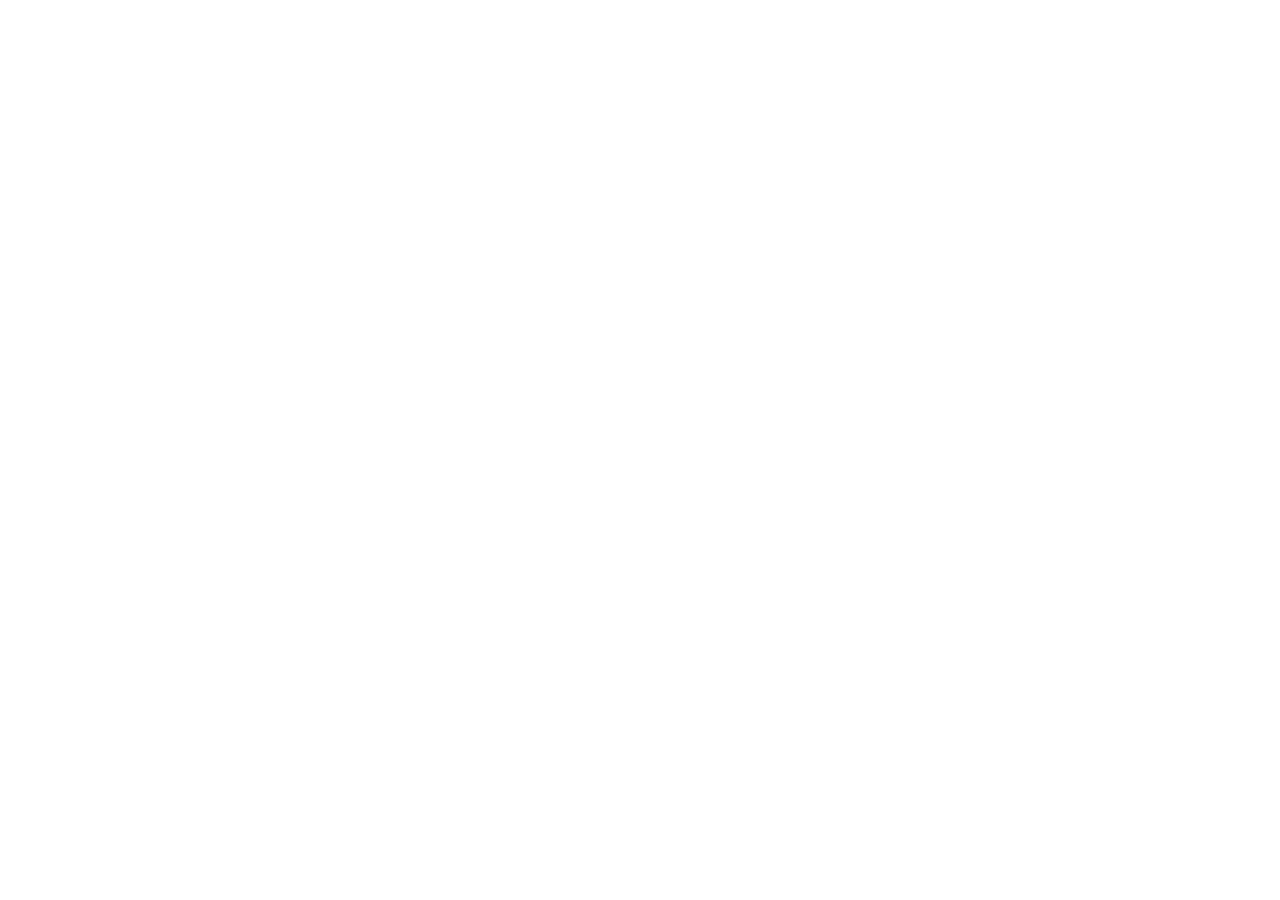
==== index.html @ 02d19cac "Primera Estructuracion (MVP, FASE 1 Y 2)" ====
<!DOCTYPE html>
<html lang="en">

<head>
    <meta charset="UTF-8">
    <meta name="viewport" content="width=device-width, initial-scale=1.0">
    <title>Sistema-Inventario-Ventas</title>
</head>

<body>

</body>

</html>
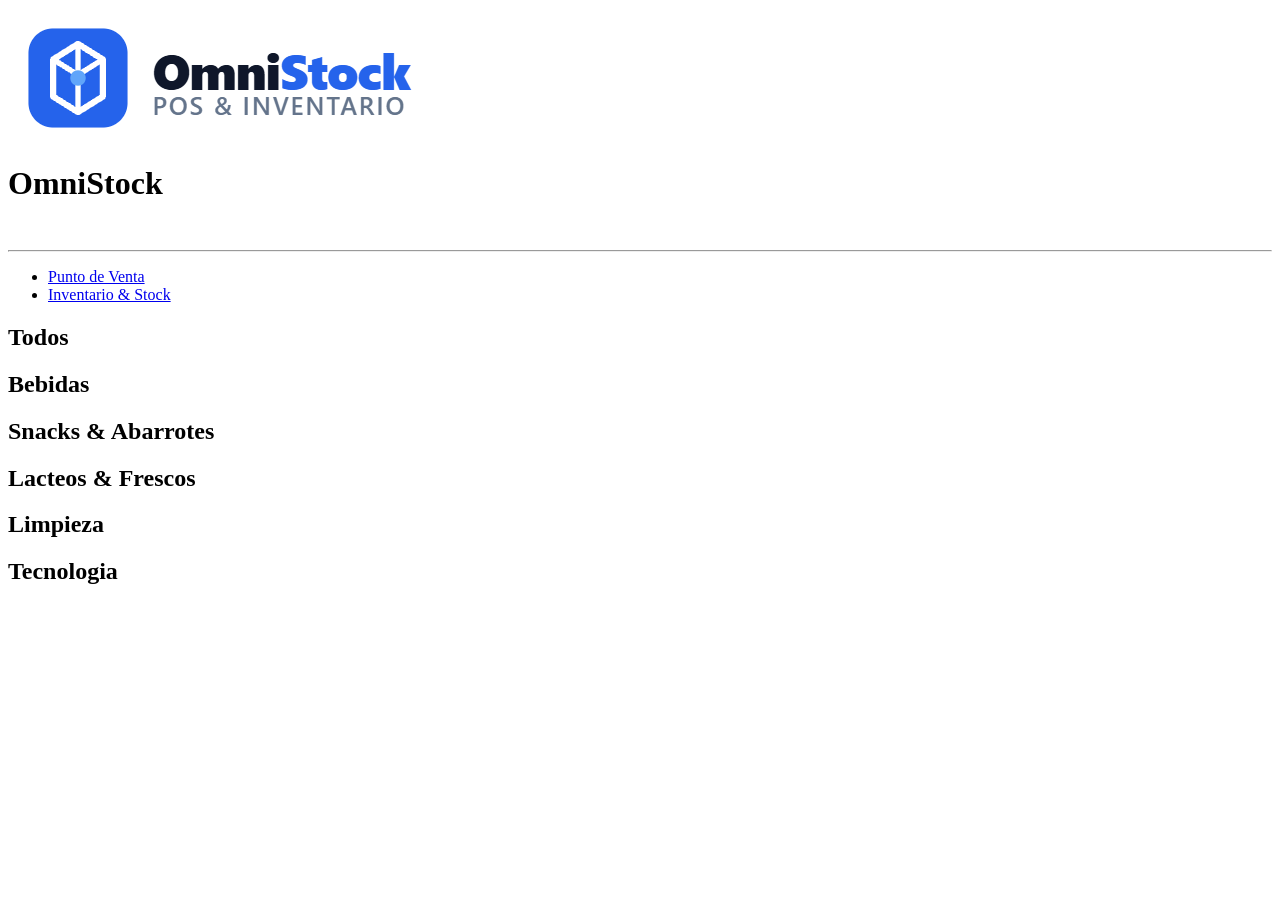
==== commit 67cefdd1: "estructura basica del index, y creacion del inventario.html y styles.css" ====
--- a/index.html
+++ b/index.html
@@ -2,12 +2,54 @@
 <html lang="en">
 
 <head>
+    <link rel="stylesheet" href="styles.css">
     <meta charset="UTF-8">
     <meta name="viewport" content="width=device-width, initial-scale=1.0">
-    <title>Sistema-Inventario-Ventas</title>
+    <title>OmniStock POS & VENTA</title>
 </head>
 
 <body>
+    <header>
+        <img src="assets/icons/logo.png" alt="logo-OmniStock">
+        <h1><b>OmniStock</b></h1><br>
+
+        <hr>
+        <ul>
+            <li><a href="index.html">Punto de Venta</a><br></li>
+            <li><a href="inventario.html">Inventario & Stock</a><br></li>
+        </ul>
+    </header>
+
+    <main>
+        <section>
+
+            <article>
+                <h2>Todos</h2>
+            </article>
+
+            <article>
+                <h2>Bebidas</h2>
+            </article>
+
+            <article>
+                <h2>Snacks & Abarrotes</h2>
+            </article>
+
+            <article>
+                <h2>Lacteos & Frescos</h2>
+            </article>
+
+            <article>
+                <h2>Limpieza</h2>
+            </article>
+
+            <article>
+                <h2>Tecnologia</h2>
+            </article>
+
+        </section>
+
+    </main>
 
 </body>
 
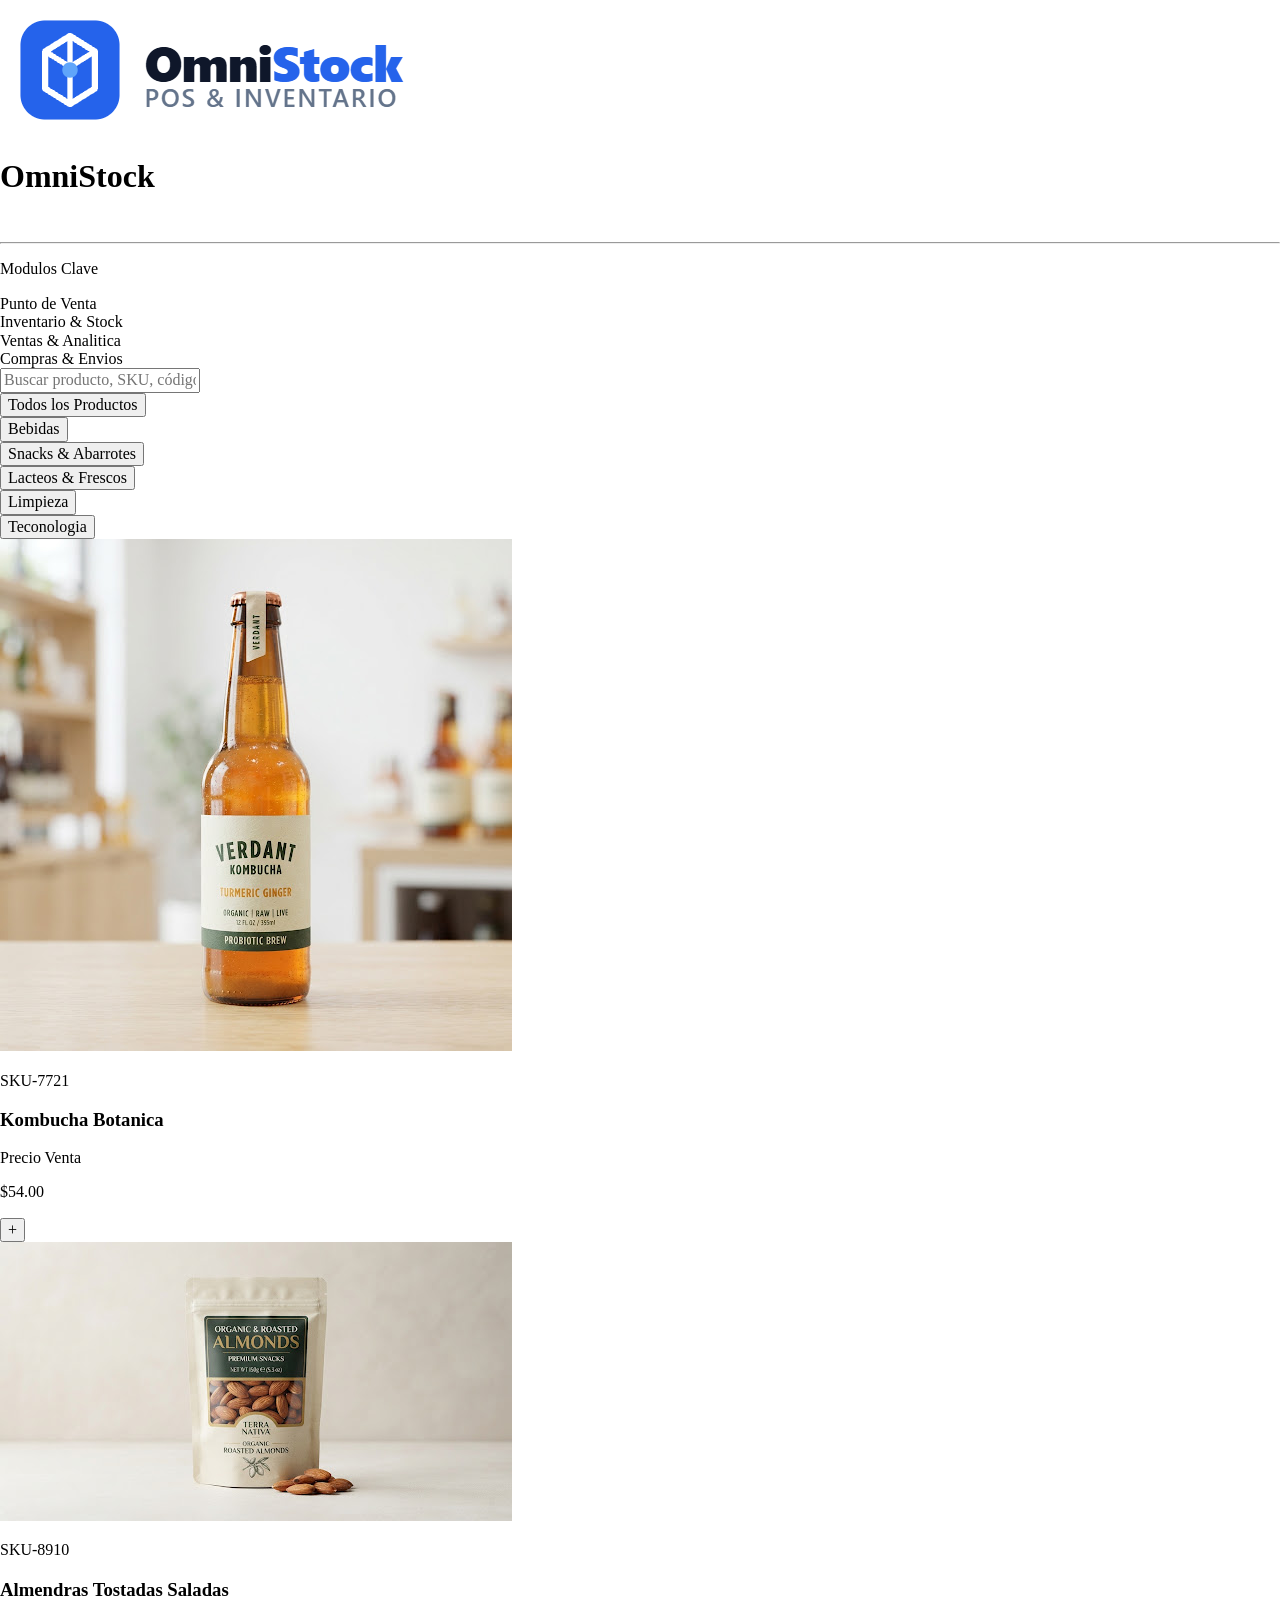
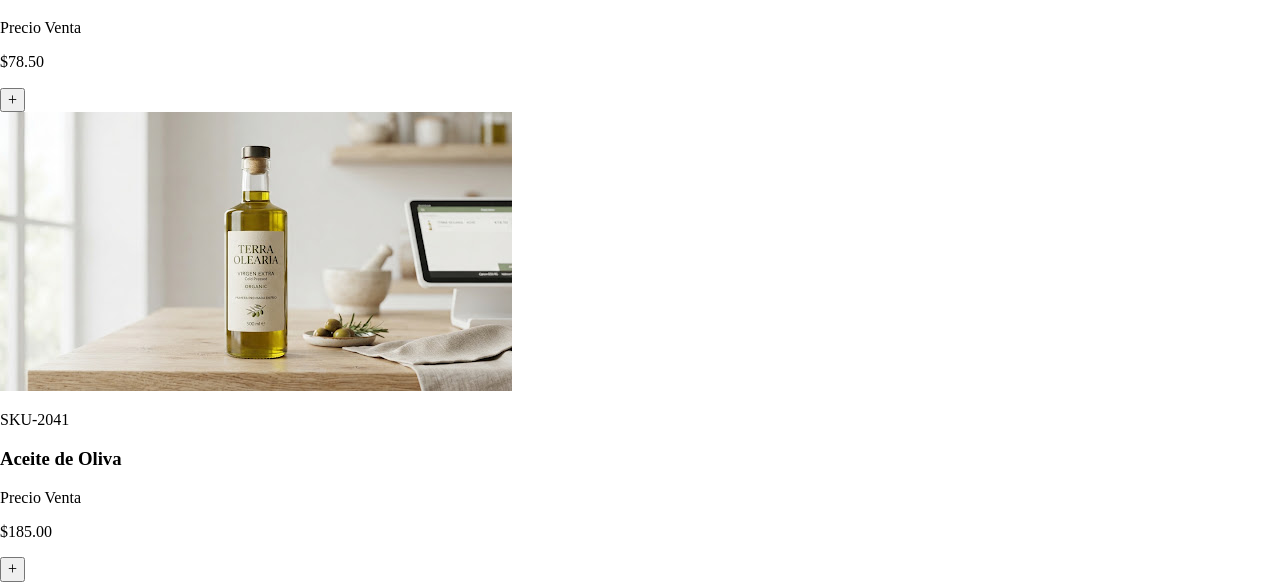
==== commit 1cfde106: "agregamiento de productos en el index, creacion del normilize.css" ====
--- a/index.html
+++ b/index.html
@@ -2,52 +2,83 @@
 <html lang="en">
 
 <head>
-    <link rel="stylesheet" href="styles.css">
+    <link rel="stylesheet" href="assets/css/normalize.css">
+    <link rel="stylesheet" href="assets/css/styles.css">
     <meta charset="UTF-8">
     <meta name="viewport" content="width=device-width, initial-scale=1.0">
     <title>OmniStock POS & VENTA</title>
 </head>
 
 <body>
-    <header>
-        <img src="assets/icons/logo.png" alt="logo-OmniStock">
+    <aside>
+        <img src="assets/img/icons/logo.png" alt="logo-OmniStock">
         <h1><b>OmniStock</b></h1><br>
 
         <hr>
         <ul>
+            <p>Modulos Clave</p>
             <li><a href="index.html">Punto de Venta</a><br></li>
             <li><a href="inventario.html">Inventario & Stock</a><br></li>
+            <li><a href="ventas.html">Ventas & Analitica</a></li>
+            <li><a href="compras.html">Compras & Envio</a>s</li>
         </ul>
+    </aside>
+
+    <header>
+        <input type="text" placeholder="Buscar producto, SKU, código de barras">
+
     </header>
 
     <main>
         <section>
+            <ul>
+                <li><button>Todos los Productos</button></li>
+                <li><button>Bebidas</button></li>
+                <li><button>Snacks & Abarrotes</button></li>
+                <li><button>Lacteos & Frescos</button></li>
+                <li><button>Limpieza</button></li>
+                <li><button>Teconologia</button></li>
+            </ul>
+        </section>
 
-            <article>
-                <h2>Todos</h2>
-            </article>
+        <section>
+            <div>
+                <img src="assets/img/kombucha.jpg" alt="Kombucha">
+                <p>SKU-7721</p>
+                <h3>Kombucha Botanica</h3>
 
-            <article>
-                <h2>Bebidas</h2>
-            </article>
+                <div>
+                    <p>Precio Venta</p>
+                    <p>$54.00</p>
+                    <button>+</button>
+                </div>
+            </div>
 
-            <article>
-                <h2>Snacks & Abarrotes</h2>
-            </article>
+            <div>
+                <img src="assets/img/almendras.jpg" alt="Almendras">
+                <p>SKU-8910</p>
+                <h3>Almendras Tostadas Saladas</h3>
 
-            <article>
-                <h2>Lacteos & Frescos</h2>
-            </article>
+                <div>
+                    <p>Precio Venta</p>
+                    <p>$78.50</p>
+                    <button>+</button>
+                </div>
+            </div>
 
-            <article>
-                <h2>Limpieza</h2>
-            </article>
+            <div>
+                <img src="assets/img/terraOlearia.jpg" alt="Aceite de Oliva">
+                <p>SKU-2041</p>
+                <h3>Aceite de Oliva</h3>
 
-            <article>
-                <h2>Tecnologia</h2>
-            </article>
+                <div>
+                    <P>Precio Venta</P>
+                    <p>$185.00</p>
+                    <button>+</button>
+                </div>
+            </div>
+        </section>
 
-        </section>
 
     </main>
 
--- a/assets/css/styles.css
+++ b/assets/css/styles.css
@@ -0,0 +1,14 @@
+* {
+    box-sizing: border-box;
+}
+
+ul {
+    list-style: none;
+    padding: 0;
+    margin: 0;
+}
+
+a {
+    text-decoration: none;
+    color: inherit;
+}
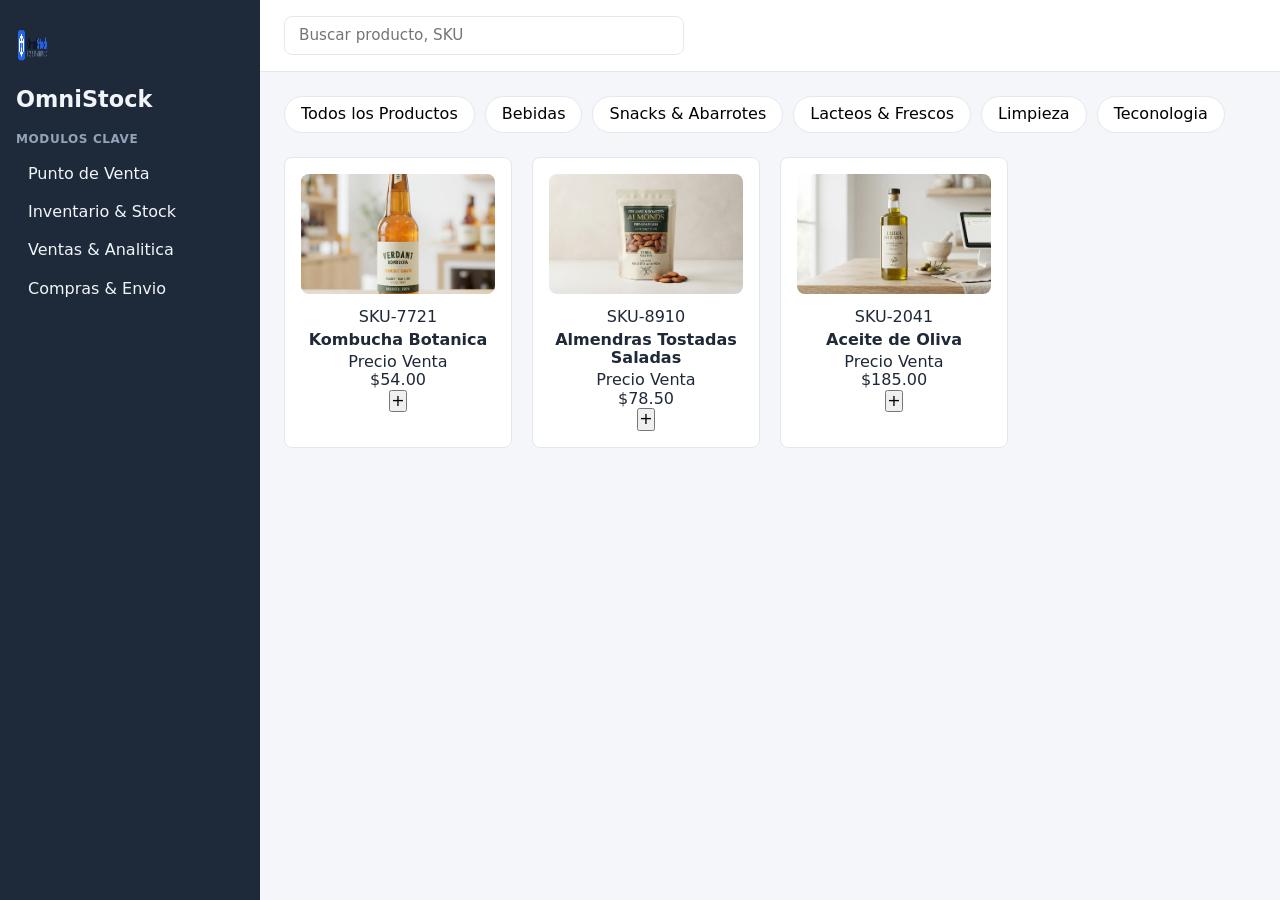
==== commit 0e603e45: "css del index empezado y agrego de clases en el index" ====
--- a/index.html
+++ b/index.html
@@ -12,75 +12,75 @@
 <body>
     <aside>
         <img src="assets/img/icons/logo.png" alt="logo-OmniStock">
-        <h1><b>OmniStock</b></h1><br>
+        <h1 id="tituloPagina"><b>OmniStock</b></h1>
 
-        <hr>
+        <h2 class="menu-titulo">Modulos Clave</h2>
         <ul>
-            <p>Modulos Clave</p>
-            <li><a href="index.html">Punto de Venta</a><br></li>
-            <li><a href="inventario.html">Inventario & Stock</a><br></li>
-            <li><a href="ventas.html">Ventas & Analitica</a></li>
-            <li><a href="compras.html">Compras & Envio</a>s</li>
+            <li class="modulos"><a href="index.html">Punto de Venta</a></li>
+            <li class="modulos"><a href="inventario.html">Inventario & Stock</a></li>
+            <li class="modulos"><a href="ventas.html">Ventas & Analitica</a></li>
+            <li class="modulos"><a href="compras.html">Compras & Envio</a></li>
         </ul>
     </aside>
 
-    <header>
-        <input type="text" placeholder="Buscar producto, SKU, código de barras">
+    <div class="contenido">
+        <header>
+            <input class="buscador" type="text" placeholder="Buscar producto, SKU">
+        </header>
 
-    </header>
+        <main>
+            <section>
+                <ul class="lista-categorias">
+                    <li><button class="categoria-btn">Todos los Productos</button></li>
+                    <li><button class="categoria-btn">Bebidas</button></li>
+                    <li><button class="categoria-btn">Snacks & Abarrotes</button></li>
+                    <li><button class="categoria-btn">Lacteos & Frescos</button></li>
+                    <li><button class="categoria-btn">Limpieza</button></li>
+                    <li><button class="categoria-btn">Teconologia</button></li>
+                </ul>
+            </section>
 
-    <main>
-        <section>
-            <ul>
-                <li><button>Todos los Productos</button></li>
-                <li><button>Bebidas</button></li>
-                <li><button>Snacks & Abarrotes</button></li>
-                <li><button>Lacteos & Frescos</button></li>
-                <li><button>Limpieza</button></li>
-                <li><button>Teconologia</button></li>
-            </ul>
-        </section>
+            <section class="grid-productos">
+                <div class="producto-card">
+                    <img src="assets/img/kombucha.jpg" alt="Kombucha">
+                    <p>SKU-7721</p>
+                    <h3>Kombucha Botanica</h3>
 
-        <section>
-            <div>
-                <img src="assets/img/kombucha.jpg" alt="Kombucha">
-                <p>SKU-7721</p>
-                <h3>Kombucha Botanica</h3>
+                    <div class="producto-precio">
+                        <p>Precio Venta</p>
+                        <p>$54.00</p>
+                        <button>+</button>
+                    </div>
+                </div>
 
-                <div>
-                    <p>Precio Venta</p>
-                    <p>$54.00</p>
-                    <button>+</button>
+                <div class="producto-card">
+                    <img src="assets/img/almendras.jpg" alt="Almendras">
+                    <p>SKU-8910</p>
+                    <h3>Almendras Tostadas Saladas</h3>
+
+                    <div class="producto-precio">
+                        <p>Precio Venta</p>
+                        <p>$78.50</p>
+                        <button>+</button>
+                    </div>
                 </div>
-            </div>
 
-            <div>
-                <img src="assets/img/almendras.jpg" alt="Almendras">
-                <p>SKU-8910</p>
-                <h3>Almendras Tostadas Saladas</h3>
+                <div class="producto-card">
+                    <img src="assets/img/terraOlearia.jpg" alt="Aceite de Oliva">
+                    <p>SKU-2041</p>
+                    <h3>Aceite de Oliva</h3>
 
-                <div>
-                    <p>Precio Venta</p>
-                    <p>$78.50</p>
-                    <button>+</button>
+                    <div class="producto-precio">
+                        <p>Precio Venta</p>
+                        <p>$185.00</p>
+                        <button>+</button>
+                    </div>
                 </div>
-            </div>
-
-            <div>
-                <img src="assets/img/terraOlearia.jpg" alt="Aceite de Oliva">
-                <p>SKU-2041</p>
-                <h3>Aceite de Oliva</h3>
-
-                <div>
-                    <P>Precio Venta</P>
-                    <p>$185.00</p>
-                    <button>+</button>
-                </div>
-            </div>
-        </section>
+            </section>
 
 
-    </main>
+        </main>
+    </div>
 
 </body>
 
--- a/assets/css/styles.css
+++ b/assets/css/styles.css
@@ -1,5 +1,20 @@
+:root {
+    /*Colores de prueba, si se necesita cambiar desde aca podriamos hacerlo*/
+    --color-sidebar: #1e2a3a;
+    --color-fondo: #f4f6f9;
+    --color-texto: #1f2937;
+    --color-texto-claro: #f1f5f9;
+    --color-azul-interactivo: #2563eb;
+    --color-borde: #e2e8f0;
+
+    /*Radio de prueba, luego vemos si lo cambiamos*/
+    --radio: 8px;
+}
+
 * {
     box-sizing: border-box;
+    margin: 0;
+    padding: 0;
 }
 
 ul {
@@ -10,5 +25,155 @@
 
 a {
     text-decoration: none;
-    color: inherit;
+}
+
+body {
+    font-family: 'Segoe UI', Tahoma, system-ui, sans-serif;
+    color: var(--color-texto);
+    background-color: var(--color-fondo);
+    display: flex;
+    min-height: 100vh;
+}
+
+aside {
+    width: 260px;
+    flex-shrink: 0;
+    background-color: var(--color-sidebar);
+    color: var(--color-texto-claro);
+    padding: 24px 16px;
+    display: flex;
+    flex-direction: column;
+    gap: 8px;
+}
+
+.contenido {
+    flex: 1;
+    display: flex;
+    flex-direction: column;
+    min-width: 0;
+}
+
+aside img {
+    width: 40px;
+    height: 40px;
+}
+
+#tituloPagina {
+    font-size: 1.4rem;
+    margin-bottom: 12px;
+}
+
+.menu-titulo {
+    font-size: 0.75rem;
+    text-transform: uppercase;
+    letter-spacing: 0.05em;
+    color: #94a3b8;
+}
+
+.modulos a {
+    display: block;
+    padding: 10px 12px;
+    border-radius: var(--radio);
+    color: var(--color-texto-claro);
+    transition: background-color 0.15s ease;
+}
+
+.modulos a:hover {
+    background-color: rgba(255, 255, 255, 0.1);
+}
+
+header {
+    padding: 16px 24px;
+    background-color: white;
+    border-bottom: 1px solid var(--color-borde);
+}
+
+.buscador {
+    width: 100%;
+    max-width: 400px;
+    padding: 10px 14px;
+    border: 1px solid var(--color-borde);
+    border-radius: var(--radio);
+    font-size: 0.95rem;
+}
+
+.buscador:focus {
+    outline: none;
+    border-color: var(--color-azul-interactivo);
+}
+
+main {
+    padding: 24px;
+}
+
+.lista-categorias {
+    display: flex;
+    flex-wrap: wrap;
+    gap: 10px;
+    margin-bottom: 24px;
+}
+
+.categoria-btn {
+    padding: 8px 16px;
+    border: 1px solid var(--color-borde);
+    border-radius: 999px;
+    background-color: white;
+    cursor: pointer;
+    transition: background-color 0.15s ease, color 0.15s ease;
+}
+
+.categoria-btn:hover {
+    background-color: var(--color-azul-interactivo);
+    color: white;
+}
+
+.grid-productos {
+    display: grid;
+    grid-template-columns: repeat(auto-fill, minmax(200px, 1fr));
+    gap: 20px;
+}
+
+.producto-card {
+    background-color: white;
+    border: 1px solid var(--color-borde);
+    border-radius: var(--radio);
+    padding: 16px;
+    text-align: center;
+    transition: box-shadow 0.15s ease, transform 0.15s ease;
+}
+
+.producto-card:hover {
+    box-shadow: 0 4px 12px rgba(0, 0, 0, 0.08);
+    transform: translateY(-2px);
+}
+
+.producto-card img {
+    width: 100%;
+    height: 120px;
+    object-fit: cover;
+    border-radius: var(--radio);
+    margin-bottom: 10px;
+}
+
+.producto-card h3 {
+    font-size: 1rem;
+    margin: 4px 0;
+}
+
+.productos-precio {
+    display: flex;
+    align-items: center;
+    justify-content: space-between;
+    margin-top: 10px;
+}
+
+.productos-precio button {
+    width: 28px;
+    height: 28px;
+    border-radius: 50%;
+    border: none;
+    background-color: var(--color-azul-interactivo);
+    color: white;
+    font-size: 1.1rem;
+    cursor: pointer;
 }
